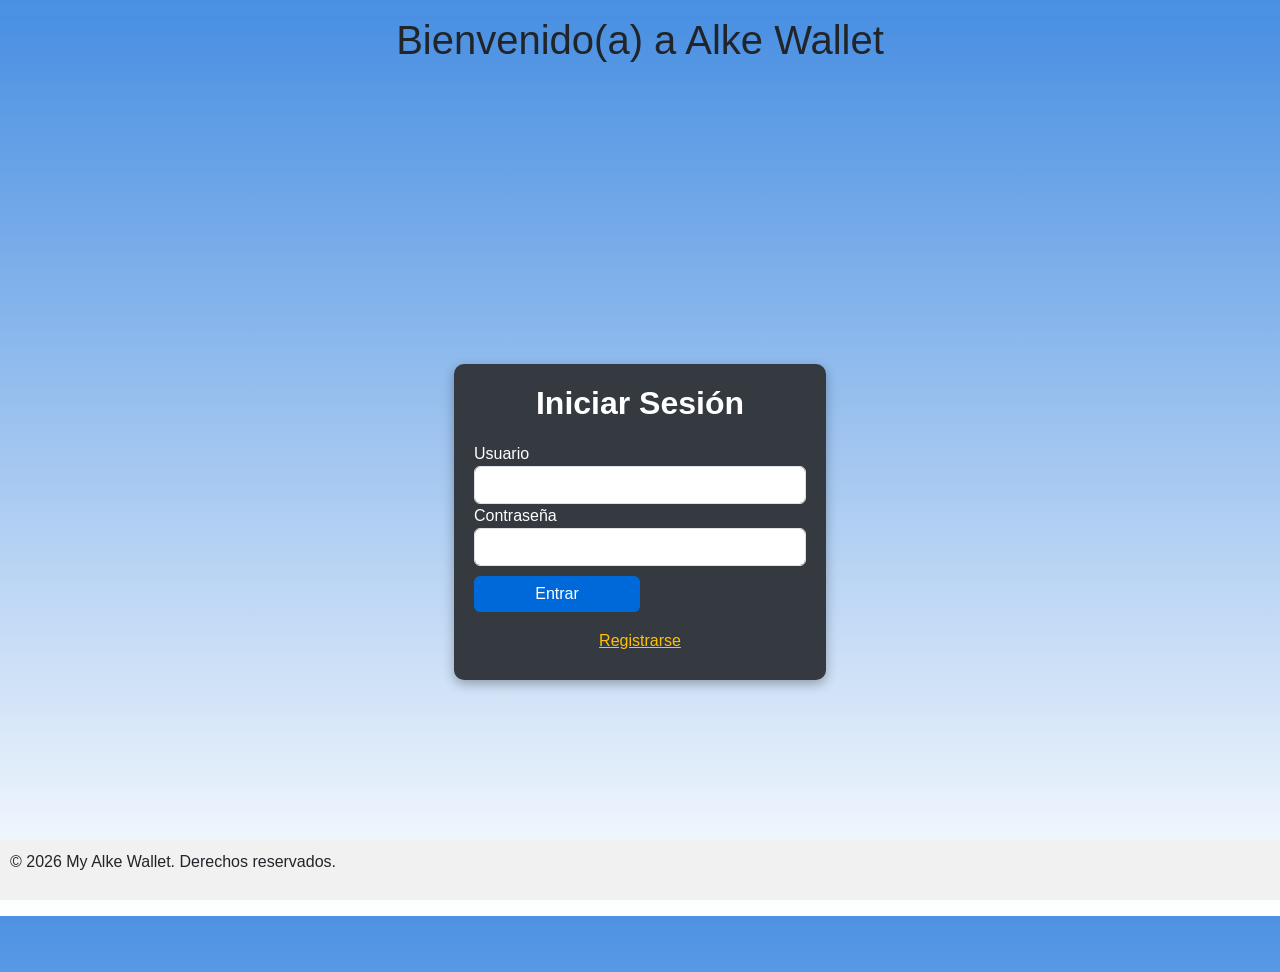
==== index.html @ 7d95dd88 "cambiar login.html a index.html" ====
<!DOCTYPE html>
<html lang="es">

<head>
  <meta charset="UTF-8">
  <meta name="viewport" content="width=device-width, initial-scale=1.0">
  <title>Iniciar Sesión</title>
  <link href="/css/bootstrap.min.css" rel="stylesheet">
  <link href="/css/index.css" rel="stylesheet">
  <script src="/js/jquery-4.0.0.min.js"></script>
  <script src="/js/index.js"></script>
</head>

<body>
  <div class="text-center mt-3">
    <h1>Bienvenido(a) a Alke Wallet</h1>
  </div>
  <div class="container d-flex justify-content-center align-items-center vh-100">
    <div class="col-md-4">
      <div class="login-container">
        <h2 class="text-center">Iniciar Sesión</h2>
        <form id="formLogin" autocomplete="off">
          <div class="form-group">
            <label for="usuario">Usuario</label>
            <input type="text" class="form-control" id="usuario" name="usuario" autocomplete="off" required>
          </div>
          <div class="form-group">
            <label for="password">Contraseña</label>
            <input type="password" class="form-control" id="password" name="clave" autocomplete="off" required>
          </div>
          <button type="submit" class="btn btn-primary w-50">Entrar</button>
          <a href="/registro.html" class="btn btn-link w-100">Registrarse</a>
        </form>
      </div>
    </div>
  </div>
  <footer class="footer mt-5">
    <p>&copy; 2026 My Alke Wallet. Derechos reservados.</p>
  </footer>
</body>
</html>
---- css/index.css ----
html, body {
    height: 100%;
    margin: 0;
    font-family: 'Lucida Sans', Geneva, Verdana, sans-serif;
    font-size: 16px;
    background: linear-gradient(to bottom, #4a90e2, #ffffff);
}

.container {
    display: flex;
    justify-content: center; 
    align-items: center;    
    height: 100vh;          
}

.login-container {
    background-color: #343a40;
    color: #ffffff;
    padding: 20px;
    border-radius: 10px;
    box-shadow: 0px 4px 12px rgba(0,0,0,0.3);
    width: 100%;
    max-width: 400px;
}

.login-container h2 {
    margin-bottom: 20px;
    font-weight: bold;
    text-align: center;
}

.btn-primary {
    background-color: #0069d9;
    border: none;
    margin-top: 10px;
    width: 100%;
}

.btn-primary:hover {
    background-color: #0056b3;
}

a.btn-link {
    color: #ffc107;
    display: block;
    text-align: center;
    margin-top: 10px;
}

a.btn-link:hover {
    color: #e0a800;

}

.footer {
  position: fixed;
  bottom: 0;
  width: 100%;
  background: #f1f1f1;
  padding: 10px;
  text-align:left;
}
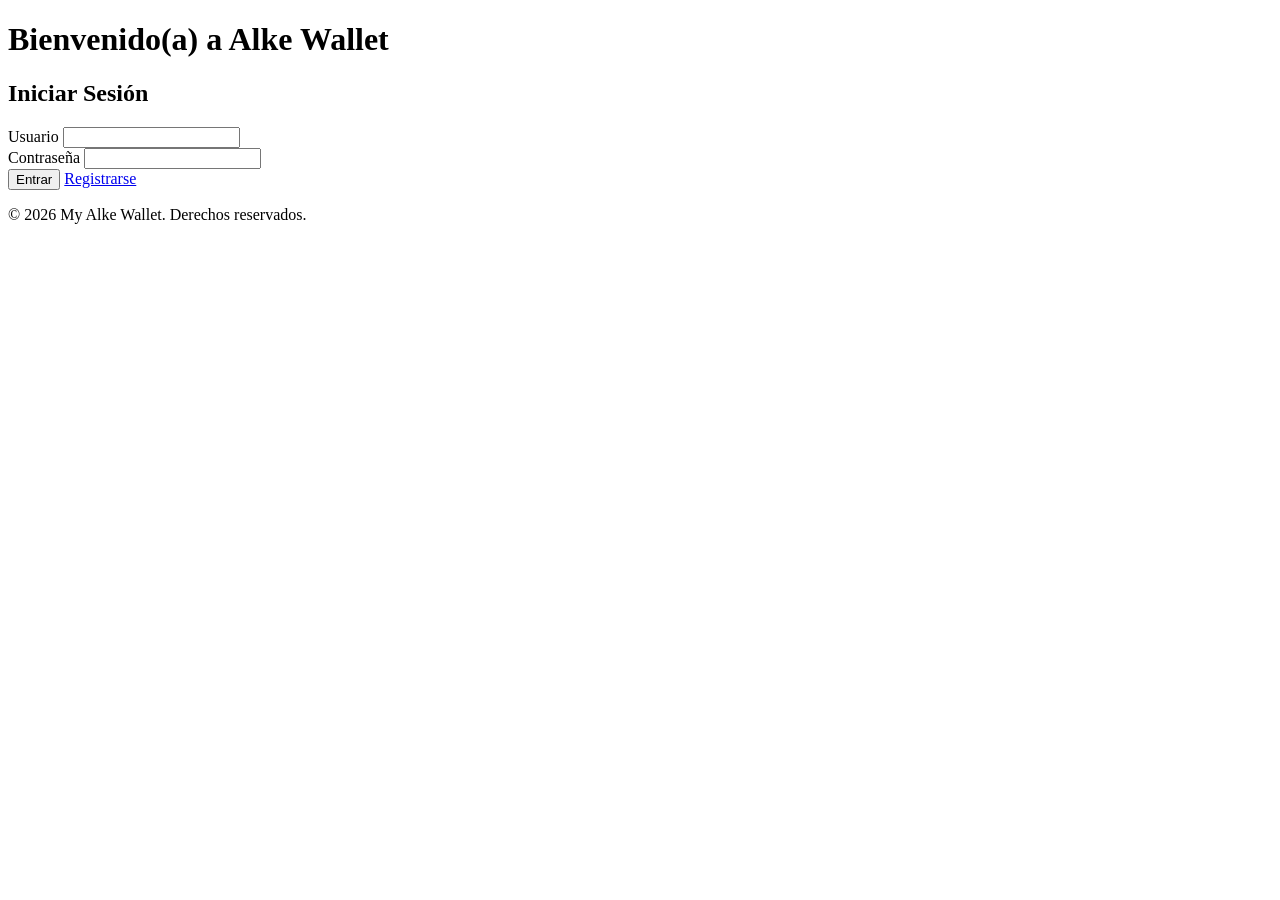
==== commit 6093854c: "correccion rutas css y js para Github pages" ====
--- a/index.html
+++ b/index.html
@@ -5,10 +5,10 @@
   <meta charset="UTF-8">
   <meta name="viewport" content="width=device-width, initial-scale=1.0">
   <title>Iniciar Sesión</title>
-  <link href="/css/bootstrap.min.css" rel="stylesheet">
-  <link href="/css/index.css" rel="stylesheet">
-  <script src="/js/jquery-4.0.0.min.js"></script>
-  <script src="/js/index.js"></script>
+  <link rel="stylesheet" href=",/cssbootstrap.min.css">
+  <link rel="stylesheet" href=",/css/index.css" >
+  <script src=",/js/jquery-4.0.0.min.js"></script>
+  <script src=",/js/index.js"></script>
 </head>
 
 <body>
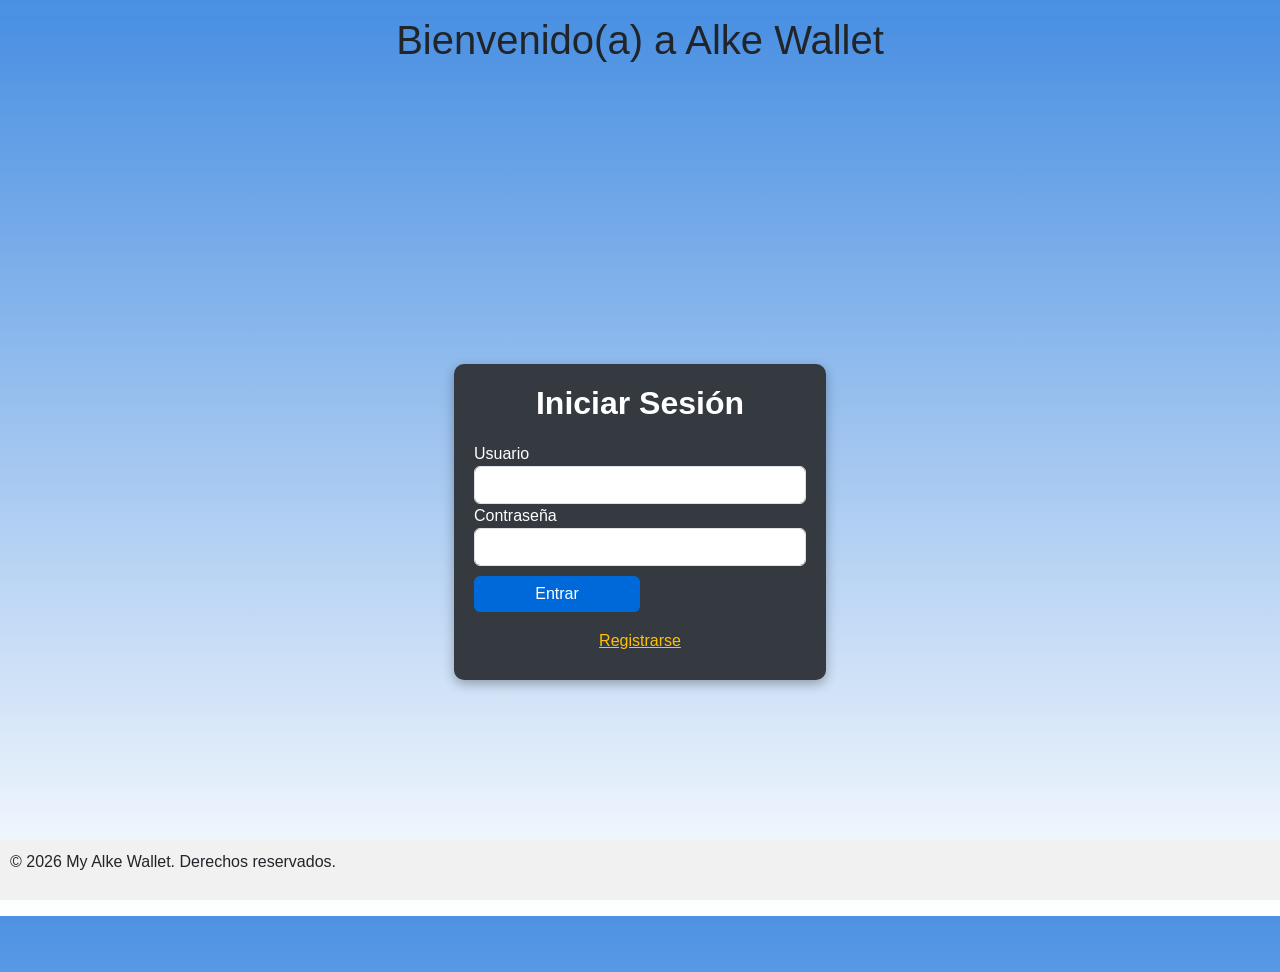
==== commit b4ad1a46: "correccion ruta bootstrap" ====
--- a/index.html
+++ b/index.html
@@ -5,10 +5,10 @@
   <meta charset="UTF-8">
   <meta name="viewport" content="width=device-width, initial-scale=1.0">
   <title>Iniciar Sesión</title>
-  <link rel="stylesheet" href=",/cssbootstrap.min.css">
-  <link rel="stylesheet" href=",/css/index.css" >
-  <script src=",/js/jquery-4.0.0.min.js"></script>
-  <script src=",/js/index.js"></script>
+  <link rel="stylesheet" href="./css/bootstrap.min.css">
+  <link rel="stylesheet" href="./css/index.css" >
+  <script src="./js/jquery-4.0.0.min.js"></script>
+  <script src="./js/index.js"></script>
 </head>
 
 <body>
--- a/css/index.css
+++ b/css/index.css
@@ -0,0 +1,62 @@
+html, body {
+    height: 100%;
+    margin: 0;
+    font-family: 'Lucida Sans', Geneva, Verdana, sans-serif;
+    font-size: 16px;
+    background: linear-gradient(to bottom, #4a90e2, #ffffff);
+}
+
+.container {
+    display: flex;
+    justify-content: center; 
+    align-items: center;    
+    height: 100vh;          
+}
+
+.login-container {
+    background-color: #343a40;
+    color: #ffffff;
+    padding: 20px;
+    border-radius: 10px;
+    box-shadow: 0px 4px 12px rgba(0,0,0,0.3);
+    width: 100%;
+    max-width: 400px;
+}
+
+.login-container h2 {
+    margin-bottom: 20px;
+    font-weight: bold;
+    text-align: center;
+}
+
+.btn-primary {
+    background-color: #0069d9;
+    border: none;
+    margin-top: 10px;
+    width: 100%;
+}
+
+.btn-primary:hover {
+    background-color: #0056b3;
+}
+
+a.btn-link {
+    color: #ffc107;
+    display: block;
+    text-align: center;
+    margin-top: 10px;
+}
+
+a.btn-link:hover {
+    color: #e0a800;
+
+}
+
+.footer {
+  position: fixed;
+  bottom: 0;
+  width: 100%;
+  background: #f1f1f1;
+  padding: 10px;
+  text-align:left;
+}
